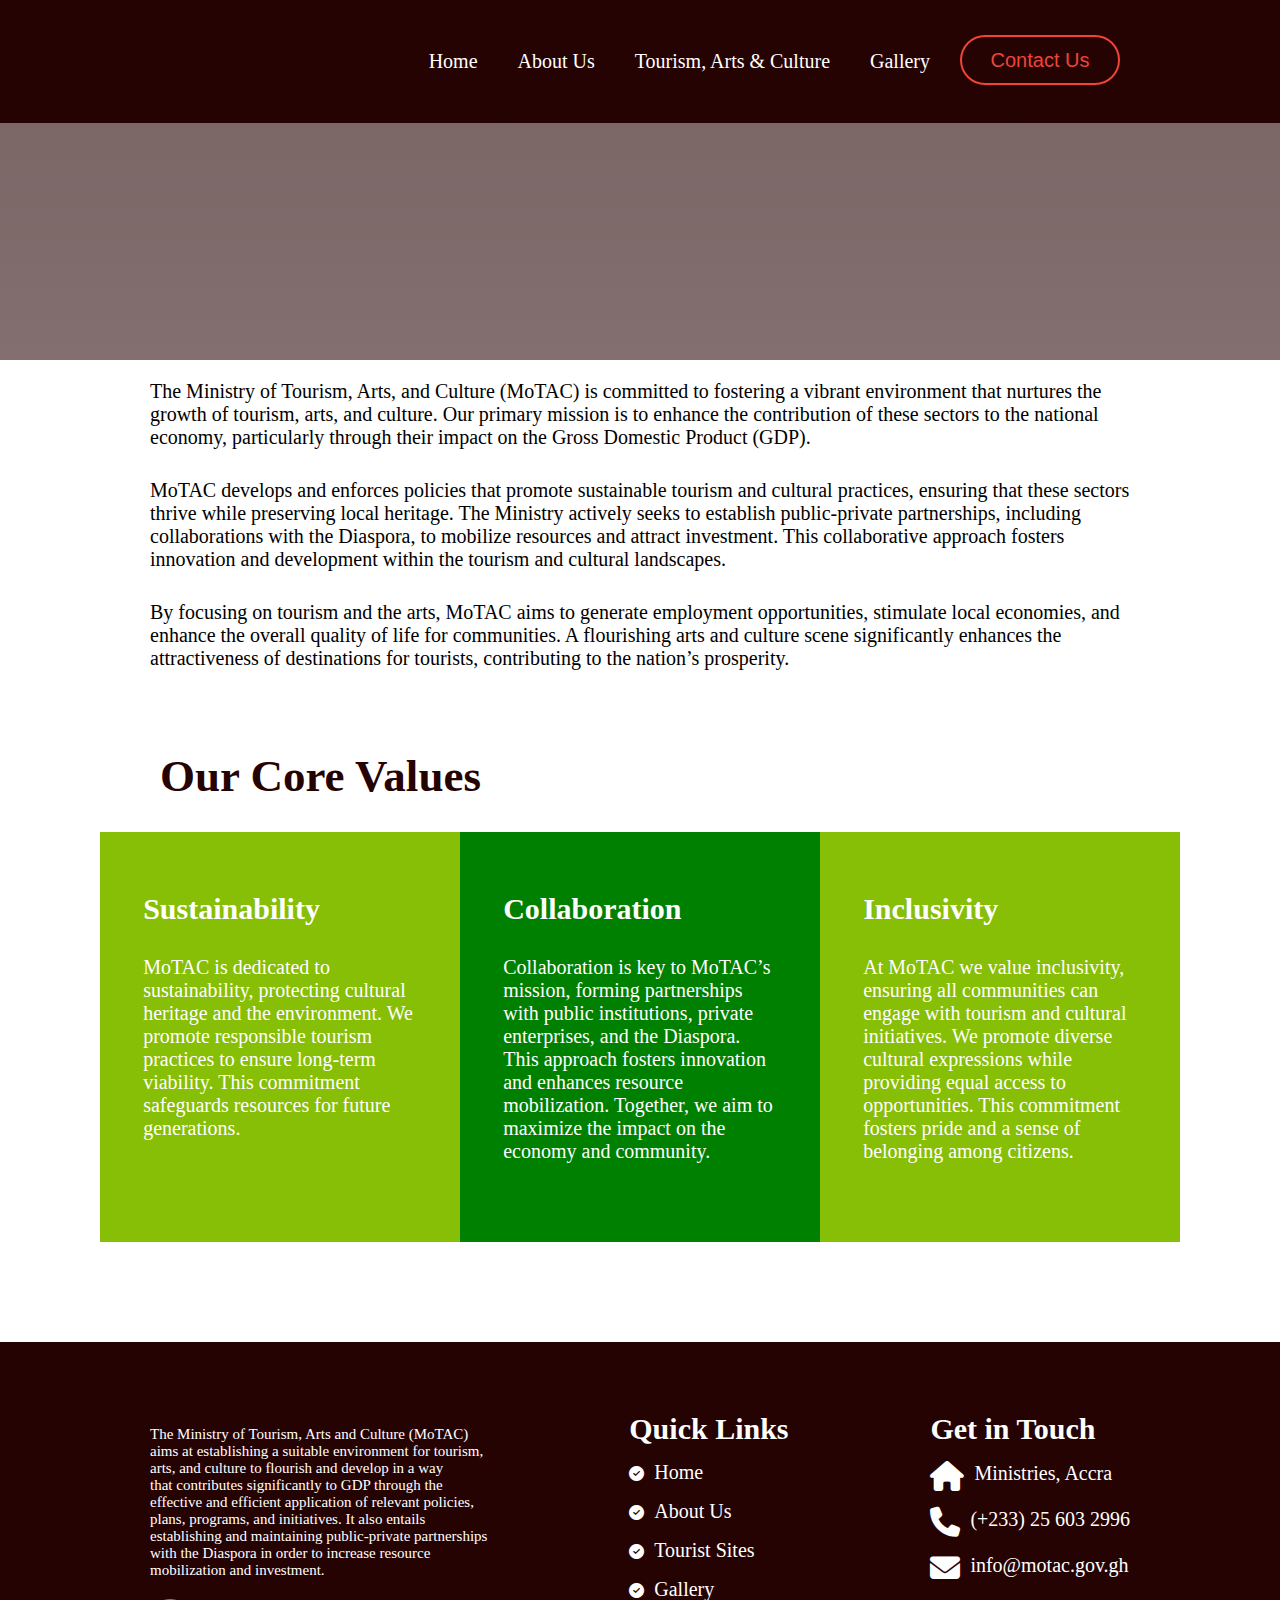
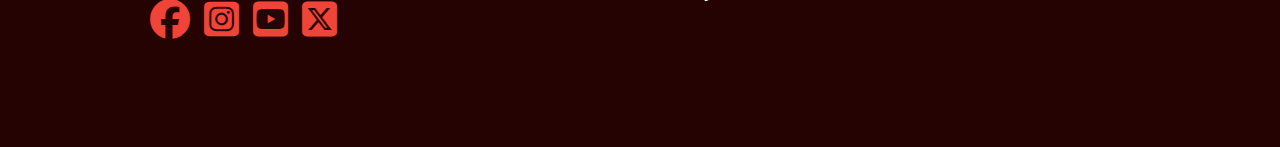
==== about.html @ de560dda "Add files via upload" ====
<!DOCTYPE html>
<html lang="en">
<head>
    <meta charset="UTF-8">
    <meta name="viewport" content="width=device-width, initial-scale=1.0">
    <title>motac.com</title>
    <link rel="stylesheet" href="style.css">
    <link rel="stylesheet" href="https://cdnjs.cloudflare.com/ajax/libs/font-awesome/6.7.2/css/all.min.css">
</head>
<body>
    <header>
        <a href="index.html">
            <div class="logo"><img src="images/logo1.png" alt=""></div>
            </a>
            <nav>
                <ul>
                    <li><a href="index.html">Home</a></li>
                    <li><a href="about.html">About Us</a></li>
                    <li><a href="tourist.html">Tourism, Arts & Culture</a></li>
                    <li><a href="gallery.html">Gallery</a></li>
                </ul>
                <a href="contact.html"><button class="nav-button">Contact Us</button></a>
            </nav>
    </header>

    <section id="contact-sec">
        <div class="con-hero">
            <div class="contact">
                <h1 class="anim">About MoTAC</h1>
    </section>

    <section id="about">
        <div class="motac-sec">
            <p>The Ministry of Tourism, Arts, and Culture (MoTAC) is committed to
                fostering a vibrant environment that nurtures the growth of tourism,
                arts, and culture. Our primary mission is to enhance the contribution
                of these sectors to the national economy, particularly through their
                impact on the Gross Domestic Product (GDP).</p>

                <p>MoTAC develops and enforces policies that promote sustainable tourism
                and cultural practices, ensuring that these sectors thrive while
                preserving local heritage. The Ministry actively seeks to establish
                public-private partnerships, including collaborations with the Diaspora,
                to mobilize resources and attract investment. This collaborative
                approach fosters innovation and development within the tourism and
                cultural landscapes.</p>
                
                <p>By focusing on tourism and the arts, MoTAC aims to generate employment
                opportunities, stimulate local economies, and enhance the overall
                quality of life for communities. A flourishing arts and culture scene
                significantly enhances the attractiveness of destinations for tourists,
                contributing to the nation’s prosperity.
            </p>
        </div>
        <div class="values">
            <h2>Our Core Values</h2>
        </div>
        <div class="motac-cards">
            <div class="motac-card1">
                <h2>Sustainability</h2>
                <p>MoTAC is dedicated to sustainability, protecting cultural heritage
                    and the environment. We promote responsible tourism practices to
                    ensure long-term viability. This commitment safeguards resources
                    for future generations.</p>
            </div>
            <div class="motac-card2">
                <h2>Collaboration</h2>
                <p>Collaboration is key to MoTAC’s mission, forming partnerships
                    with public institutions, private enterprises, and the Diaspora.
                    This approach fosters innovation and enhances resource mobilization.
                    Together, we aim to maximize the impact on the economy and
                    community.</p>
            </div>
            <div class="motac-card3">
                <h2>Inclusivity</h2>
                <p>At MoTAC we value inclusivity, ensuring all communities can engage with
                    tourism and cultural initiatives. We promote diverse cultural
                    expressions while providing equal access to opportunities.
                    This commitment fosters pride and a sense of belonging among citizens.

                </p>
            </div>
        </div>
    </section>

    <section id="footer-links">
        <div class="bottom-links">
            <div class="footer-logo">
                <img src="images/logo1.png" alt="">
                <p>The Ministry of Tourism, Arts and Culture (MoTAC) <br>aims
                at establishing a suitable environment for tourism, <br>
                 arts, and culture to flourish and develop in a way <br>
                that contributes significantly to GDP through the <br>
                effective and efficient application of relevant policies, <br>
                plans, programs, and initiatives. It also entails <br>
                establishing and maintaining public-private partnerships <br>
                with the Diaspora in order to increase resource <br>
                mobilization and investment.
                </p>
           
            <span class="social-icons">
                <a href="https://www.facebook.com" class="fb-icon">
                    <i class="fa-brands fa-facebook"></i>
                  </a>
                  <a href="https://www.instagram.com" class="ig-icon">
                    <i class="fa-brands fa-square-instagram"></i>
                  </a>
                  <a href="https://www.youtube.com" class="youtube-icon">
                    <i class="fa-brands fa-square-youtube"></i>
                  </a>
                  <a href="https://www.x.com" class="x-icon">
                    <i class="fa-brands fa-square-x-twitter"></i>
                  </a>
                </span>
            </div>
            <div class="quick-links">
                <h2>Quick Links</h2>
                <ul>
                    <li><i class="fa-solid fa-circle-check"></i><a href="index.html">Home</a></li>
                    <li><i class="fa-solid fa-circle-check"></i><a href="about.html">About Us</a></li>
                    <li><i class="fa-solid fa-circle-check"></i><a href="tourist.html">Tourist Sites</a></li>
                    <li><i class="fa-solid fa-circle-check"></i><a href="gallery.html">Gallery</a></li>
                </ul>
            </div>
            <div class="get-in-touch">
                <h2>Get in Touch</h2>
                <ul>
                    <li><i class="fa-solid fa-home"></i><a href="#">Ministries, Accra</a></li>
                    <li><i class="fa-solid fa-phone"></i><a href="#">(+233) 25 603 2996</a></li>
                    <li><i class="fa-solid fa-envelope"></i><a href="#">info@motac.gov.gh</a></li>
                </ul>
            </div>
        </div>
    </section>
</body>
</html>
---- style.css ----
/* General Reset */
*{
    margin: 0;
    padding: 0;
    text-decoration: none;
    list-style-type: none;
}

/* Body Styles */
body{
    background-color: white;

}
body::-webkit-scrollbar{
    display: none;
}

/* Font Styles */
@font-face {
    font-family: HelveticaNowDisplay-ExtraBold;
    src: url(fonts/HelveticaNowDisplay-ExtraBold.ttf);
    font-weight: 800;
    font-style: normal;
  }

  @font-face {
    font-family: HelveticaNowDisplay-Bold;
    src: url(fonts/HelveticaNowDisplay-Bold.ttf);
    font-weight: 700;
    font-style: normal;
  }

  @font-face {
    font-family: HelveticaNowDisplay-Regular;
    src: url(fonts/HelveticaNowDisplay-Regular.ttf);
    font-weight: 400;
    font-style: normal;
  }

  @font-face {
    font-family: HelveticaNowDisplay-Medium;
    src: url(fonts/HelveticaNowDisplay-Medium.ttf);
    font-weight: 500;
    font-style: normal;
  }

/* Header Styles */
header {
    display: flex;
    background-color: rgb(38, 3, 3);
    align-items: center;
    justify-content: space-between;
    position: fixed;
    z-index: 10;
    width: 100%;
}

/* Logo Styles */
.logo img {
    max-height: 25px;
    margin-left: 150px;
}

/* Nav Styles */
nav{
    display: flex;
    text-decoration: none;
    margin: 20px;
    margin-right: 150px;
}

nav ul{
    font-family: HelveticaNowDisplay-Regular;
    font-size: medium;
    display: flex;
    text-decoration: none;
    position: relative;
    bottom: 10px;
    color: white;
    padding-top: 20px;
    margin-right: 20px;
}

nav ul li{
    margin: 20px;
}

nav ul li a{
    color: white;
    font-size: 20px;
}

nav ul li a:hover{
    color: #EF4437;
}

.nav-button{
    background-color: transparent;
    border: none;
    height: 50px;
    width: 160px;
    position: relative;
    color: #EF4437;
    border: #EF4437 solid 2px;
    border-radius: 50px;
    font-size: 20px;
    text-align: center;
    right: 10px;
    margin-top: 15px;
}

.nav-button:hover{
    background-color: #EF4437;
    color: white;
    transform:rotateY(360deg);
    transition: 2s;
    border: solid #EF4437 2px;
}

/* Hero Styles */
#main{
    height: 70vh;
    background-color: #dff4f5;
    padding-top: 60px;
    padding-bottom: 30px;
    background-image: url(images/bg-image.jpeg);
    background-position: center;
    background-size: cover;

}

.text{
    margin-top: 180px;
    margin-left: 150px;
}

.text h1{
    animation: ease-in 1s;
}

.hero h1{
    font-family: HelveticaNowDisplay-Medium;
    color: white;
    font-size: 70px;
    line-height: 70px;
    opacity: 0;
    transform: translateY(30px);
    animation: moveup 0.5s linear forwards;
}
    
@keyframes moveup{
        100%{
            opacity: 1;
            transform: translateY(0px);
        }
    }

.hero p{
    color: white;
    font-family: HelveticaNowDisplay-Medium;
    font-size: 20px;
    margin-top: 10px;
    animation-delay: 0.5s;
}

.btn{
    text-decoration: none;
    background-color: #EF4437;
    border: solid 2px #EF4437;
    font-family: HelveticaNowDisplay-Medium;
    font-size: 20px;
    height: 50px;
    width: 170px;
    text-align: center;
    color: white;
    border-radius: 50px;
    margin-left: 5px;
    margin-top: 20px;
    margin-bottom: 300px;
}

a .btn{
    animation-delay: 1s;
}

.btn:hover{
    background-color: #5f0902;
    color: white;
    transform:rotateY(360deg);
    transition: 2s;
    border: solid #5f0902 2px;
    cursor: pointer;
    transition: 1s;
}

.anim{
    opacity: 0;
    transform: translateY(30px);
    animation: moveup 0.5s linear forwards;
}
@keyframes moveup{
    100%{
        opacity: 1;
        transform: translateY(0px);
    }
}

/* About Section Styles */
.about-sec{
    background-color: white;
    padding: 50px;
    padding-bottom: 0px;
    text-align: center;
    padding-top: 50px;
}

.about-sec h2{
    font-family: HelveticaNowDisplay-Medium;
    color: rgb(38, 3, 3);
    font-size: 50px;
}

#about-sec{
    height: 50vh;
}

.about-sec p{
    color: black;
    font-family: HelveticaNowDisplay-Regular;
    font-size: 20px;
    margin-top: 10px;
    padding: 100px;
    padding-top: 2px;
    text-align: left;
}

.cards{
    display: flex;
    gap: 0px;
    justify-content: center;
    padding-left: 100px;
    padding-right: 100px;
    padding-bottom: 100px;
}

.card1{
    height: 330px;
    width: 400px;
    background-color: red;
    padding-top: 10px;
}

.card2{
    height: 330px;
    width: 400px;
    background-color: rgb(232, 183, 4);
    padding-top: 10px;
}

.card3{
    height: 330px;
    width: 400px;
    background-color: green;
    padding-top: 10px;
}

.cards i{
    font-size: 3rem;
    color: white;
    margin-top: 20px;
    margin-bottom: 15px;
    padding-left: 12%;
    padding-right: 12%;
}

.cards h2{
    text-align: left;
    color: white;
    font-family: HelveticaNowDisplay-Medium;
    font-size: 30px;
    margin: 10px 0;
    padding-left: 12%;
    padding-right: 12%;
}

.cards p{
    font-family: HelveticaNowDisplay-Regular;
    font-size: 20px;
    color: white;
    text-align: left;
    margin: 5px 0;
    padding-left: 12%;
    padding-right: 12%;
}

.card1:hover{
    background-color: black;
    color: white;
    transform:translateY(-15px);
    transition: all 1s;
}

.card2:hover{
    background-color: black;
    color: white;
    transform:translateY(-15px);
    transition: all 1s;
}

.card3:hover{
    background-color: black;
    color: white;
    transform:translateY(-15px);
    transition: all 1s;
}

.cards:hover i{
    color: white;
}

.cards:hover h2{
    color: white;
}


/* Contact Styles */
#contact-sec{
    height: 30vh;
    padding-top: 60px;
    padding-bottom: 30px;
    background: linear-gradient(rgba(38, 3, 3, 0.619), rgba(38, 3, 3, 0.573)),url(images/bg-image2.jpg);
    background-position: center;
    background-size: cover;
}

.contact{
    margin-top: 140px;
    margin-left: 150px;
}

.contact h1{
    animation: ease-in 1s;
}

.con-hero h1{
    font-family: HelveticaNowDisplay-Medium;
    color: white;
    font-size: 50px;
    line-height: 70px;
    opacity: 0;
    transform: translateY(30px);
    animation: moveup 0.5s linear forwards;
}

.location{
    width: 80%;
    margin: auto;
    padding: 80px 0;
    size: cover;
}

.location iframe{
    width: 100%;
}

.contact-us{
    width: 80%;
    margin: auto;
}

.contact-col{
    flex-basis: 48%;
    margin-bottom: 30px;
}

.contact-col div{
    display: flex;
    align-items: center;
    margin-bottom: 40px;
}

.contact-col div i{
    font-size: 28px;
    color: #EF4437;
    margin: 10px;
    margin-right: 30px;
}

.contact div p{
    padding: 0;
}

.contact-col div h5{
    font-size: 20px;
    margin-bottom: 5px;
    color: #555;
    font-weight: 400;
    font-family: HelveticaNowDisplay-Medium;
}

.contact-col div p{
    font-size: 17px;
    margin-bottom: 5px;
    color: #555;
    font-family: HelveticaNowDisplay-Regular;
}

.contact-col input, .contact-col textarea{
    width: 100%;
    padding: 15px;
    margin-bottom: 17px;
    outline: none;
    border: 1px solid #ccc;
}

.contact-btn{
    text-decoration: none;
    background-color: #EF4437;
    border: solid 2px #EF4437;
    font-family: HelveticaNowDisplay-Medium;
    font-size: 20px;
    height: 50px;
    width: 170px;
    text-align: center;
    color: white;
    border-radius: 50px;
    margin-left: 5px;
    margin-top: 20px;
    margin-bottom: 100px;
}

.contact-btn:hover{
    background-color: #5f0902;
    color: white;
    transition: 2s;
    border: solid #5f0902 2px;
    cursor: pointer;
    transition: 1s;
}

.row{
    display: flex;
}

/* About MoTAC Styles */
#contact-sec{
    height: 30vh;
    padding-top: 60px;
    padding-bottom: 30px;
    background: linear-gradient(rgba(38, 3, 3, 0.619), rgba(38, 3, 3, 0.573)),url(images/bg-image2.jpg);
    background-position: center;
    background-size: cover;
}

.contact{
    margin-top: 140px;
    margin-left: 150px;
}

.contact h1{
    animation: ease-in 1s;
}

.con-hero h1{
    font-family: HelveticaNowDisplay-Medium;
    color: white;
    font-size: 50px;
    line-height: 70px;
    opacity: 0;
    transform: translateY(30px);
    animation: moveup 0.5s linear forwards;
}

/* About Section Styles */
.motac-sec{
    background-color: white;
    padding: 50px;
    padding-bottom: 70px;
    text-align: left;
    padding-top: 0px;
}

.about-sec h2{
    font-family: HelveticaNowDisplay-Medium;
    color: rgb(38, 3, 3);
    font-size: 40px;
    text-align: left;
    padding-left: 100px;
}

.motac-sec p{
    color: black;
    font-family: HelveticaNowDisplay-Regular;
    font-size: 20px;
    margin-top: 10px;
    padding: 100px;
    padding-bottom: 10px;
    padding-top: 10px;
    text-align: left;
}

.values{
    font-family: HelveticaNowDisplay-Medium;
    color: rgb(38, 3, 3);
    font-size: 30px;
    padding-left: 160px;
    padding-bottom: 30px;
}

.motac-cards{
    display: flex;
    gap: 0px;
    justify-content: center;
    padding-left: 100px;
    padding-right: 100px;
    padding-bottom: 100px;
}

.motac-card1{
    height: 400px;
    width: 400px;
    background-color: rgb(135, 190, 6);
    padding-top: 10px;
}

.motac-card2{
    height: 400px;
    width: 400px;
    background-color: green;
    padding-top: 10px;
}

.motac-card3{
    height: 400px;
    width: 400px;
    background-color: rgb(135, 190, 6);
    padding-top: 10px;
}

.motac-cards h2{
    text-align: left;
    color: white;
    font-family: HelveticaNowDisplay-Medium;
    font-size: 30px;
    margin: 10px 0;
    padding-left: 12%;
    padding-right: 12%;
    padding-top: 40px;
}

.motac-cards p{
    font-family: HelveticaNowDisplay-Regular;
    font-size: 20px;
    color: white;
    text-align: left;
    margin: 5px 0;
    padding-left: 12%;
    padding-right: 12%;
    padding-top: 20px;
}

.motac-card1:hover{
    background-color: rgb(38, 3, 3);
    color: white;
    transform:translateY(-15px);
    transition: all 1s;
}

.motac-card2:hover{
    background-color: rgb(38, 3, 3);
    color: white;
    transform:translateY(-15px);
    transition: all 1s;
}

.motac-card3:hover{
    background-color:rgb(38, 3, 3);
    color: white;
    transform:translateY(-15px);
    transition: all 1s;
}

.motac-cards:hover i{
    color: white;
}

.motac-cards:hover h2{
    color: white;
}

/* Gallery Styles */
.gallery{
    display: flex;
    justify-content: center;
    align-items: center;
    flex-wrap: wrap;
    padding-bottom: 70px;
    padding-top: 70px;
}

.gallery img{
    width: 400px;
    height: 300px;
    border-radius: 10px;
    border: 2px  solid rgb(38, 3, 3);
    box-shadow: 4px 7px 7px 0px rgb(44, 43, 43);
    cursor: pointer;
    margin: 10px;
    transition: 400ms;
}

.gallery img:hover{
    filter: grayscale(1);
    transform: scale(1.03);
}


.tourist-cards{
    display: flex;
    justify-content: center;
    padding-left: 100px;
    padding-right: 100px;
    padding-bottom: 100px;
}

.tourist-card1{
    height: 450px;
    width: 600px;
    background:linear-gradient(rgba(0, 0, 0, 0.527),rgba(0, 0, 0, 0.61),rgba(0, 0, 0, 0.518)),url(/images/bg-image.jpeg);
}

.site1{
    height: 450px;
    width: 600px;
    background:linear-gradient(rgba(0, 0, 0, 0.527),rgba(0, 0, 0, 0.61),rgba(0, 0, 0, 0.518)),url(images/kakum.png);
}
.site2{
    height: 450px;
    width: 600px;
    background:linear-gradient(rgba(0, 0, 0, 0.527),rgba(0, 0, 0, 0.61),rgba(0, 0, 0, 0.518)),url(images/mole.png);
}
.site3{
    height: 450px;
    width: 600px;
    background:linear-gradient(rgba(0, 0, 0, 0.527),rgba(0, 0, 0, 0.61),rgba(0, 0, 0, 0.518)),url(images/larabanga.png);
}
.site4{
    height: 450px;
    width: 600px;
    background:linear-gradient(rgba(0, 0, 0, 0.527),rgba(0, 0, 0, 0.61),rgba(0, 0, 0, 0.518)),url(images/homowo.png);
}
.site5{
    height: 450px;
    width: 600px;
    background:linear-gradient(rgba(0, 0, 0, 0.527),rgba(0, 0, 0, 0.61),rgba(0, 0, 0, 0.518)),url(images/yor.png);
}

.site6{
    height: 450px;
    width: 600px;
    background:linear-gradient(rgba(0, 0, 0, 0.527),rgba(0, 0, 0, 0.61),rgba(0, 0, 0, 0.518)),url(images/kente.png);
}

.tourist-card2{
    height: 450px;
    width: 600px;
    background-color: green;
    padding-top: 10px;
}

.tourist-cards h2{
    text-align: left;
    color: white;
    font-family: HelveticaNowDisplay-Medium;
    font-size: 30px;
    margin: 10px 0;
    padding-left: 12%;
    padding-right: 12%;
    padding-top: 40px;
}

.tourist-cards p{
    font-family: HelveticaNowDisplay-Regular;
    font-size: 20px;
    color: white;
    text-align: left;
    margin: 5px 0;
    padding-left: 12%;
    padding-right: 5%;
    padding-top: 20px;
}

.tourist-card1:hover{
    background-color: black;
    color: white;
    transform:translateY(-15px);
    transition: all 1s;
}

.tourist-card2:hover{
    background-color: black;
    color: white;
    transform:translateY(-15px);
    transition: all 1s;
}

.tourist-card3:hover{
    background-color: black;
    color: white;
    transform:translateY(-15px);
    transition: all 1s;
}

.tourist-cards:hover i{
    color: white;
}

.tourist-cards:hover h2{
    color: white;
}


/* Footer Styles */
.footer-logo{
    margin-top: 30px;
}

.bottom-links{
    background-color: rgb(38, 3, 3);
    height: 45vh;
    display: flex;
    justify-content: space-between;
    align-items: flex-start;
    margin: auto;
}

.footer-logo img {
    max-height: 25px;
    margin-left: 150px;
    margin-top: 40px;
}


.footer-logo p{
    font-family: HelveticaNowDisplay-Regular;
    font-size: 15px;
    color: white;
    margin-left: 150px;
    margin-top: 10px;
    margin-bottom: 10px;
}

.social-icons i{
    display: inline-block;
    min-height: 45px;
    cursor: pointer;
    margin-top: 20px;
    margin-top: 10px;
    margin-left: 150px;
    color: #EF4437;
    font-size: 40px;
}


.ig-icon i{
    margin-left: 10px;
}

.youtube-icon i{
    margin-left: 10px;
}

.x-icon i{
    margin-left: 10px;
}


.quick-links{
    margin-top: 70px;
    position: top;
}

.quick-links h2{
    font-family: HelveticaNowDisplay-Bold;
    font-size: 30px;
    color: white;
}

.quick-links ul{
    list-style: none;
    text-decoration: none;
    color: white;
    font-size: 20px;
    font-family: HelveticaNowDisplay-Regular;
}

.quick-links ul li{
    list-style: none;
    text-decoration: none;
    color: white;
    font-family: HelveticaNowDisplay-Regular;
}

.quick-links ul li a{
    list-style: none;
    text-decoration: none;
    color: white;
    font-family: HelveticaNowDisplay-Regular;
    line-height: 25px;
    margin-left: 10px;
}

.quick-links ul li a:hover{
  color: #EF4437;
}

.quick-links ul li img{
    width: 10px;
    height: 10px;
    margin-top: 20px;
}

.quick-links ul li i{
    font-size: 15px;
    color: white;
    margin-top: 20px;
}

.get-in-touch{
    margin-right: 150px;
    margin-top: 70px;
}

.get-in-touch h2{
    font-family: HelveticaNowDisplay-Regular;
    font-size: 30px;
    color: white;
}

.get-in-touch ul{
    align-items: center;
}
.get-in-touch ul li{
    list-style: none;
    text-decoration: none;
    color: white;
    font-family: HelveticaNowDisplay-Reular;
    align-items: center;
}

.get-in-touch ul li a{
    list-style: none;
    text-decoration: none;
    color: white;
    font-family: HelveticaNowDisplay-Regular;
    margin-left: 10px;
    font-size: 20px;
    position: relative;
    top: -7px;
}

.get-in-touch ul li img{
    width: 25px;
    height: 25px;
    margin-top: 15px;
    align-items: center;
    text-align: center;
}

.get-in-touch ul li i{
    color: white;
    font-size: 30px;
    margin-top: 15px;
    align-items: center;
    text-align: center;
}
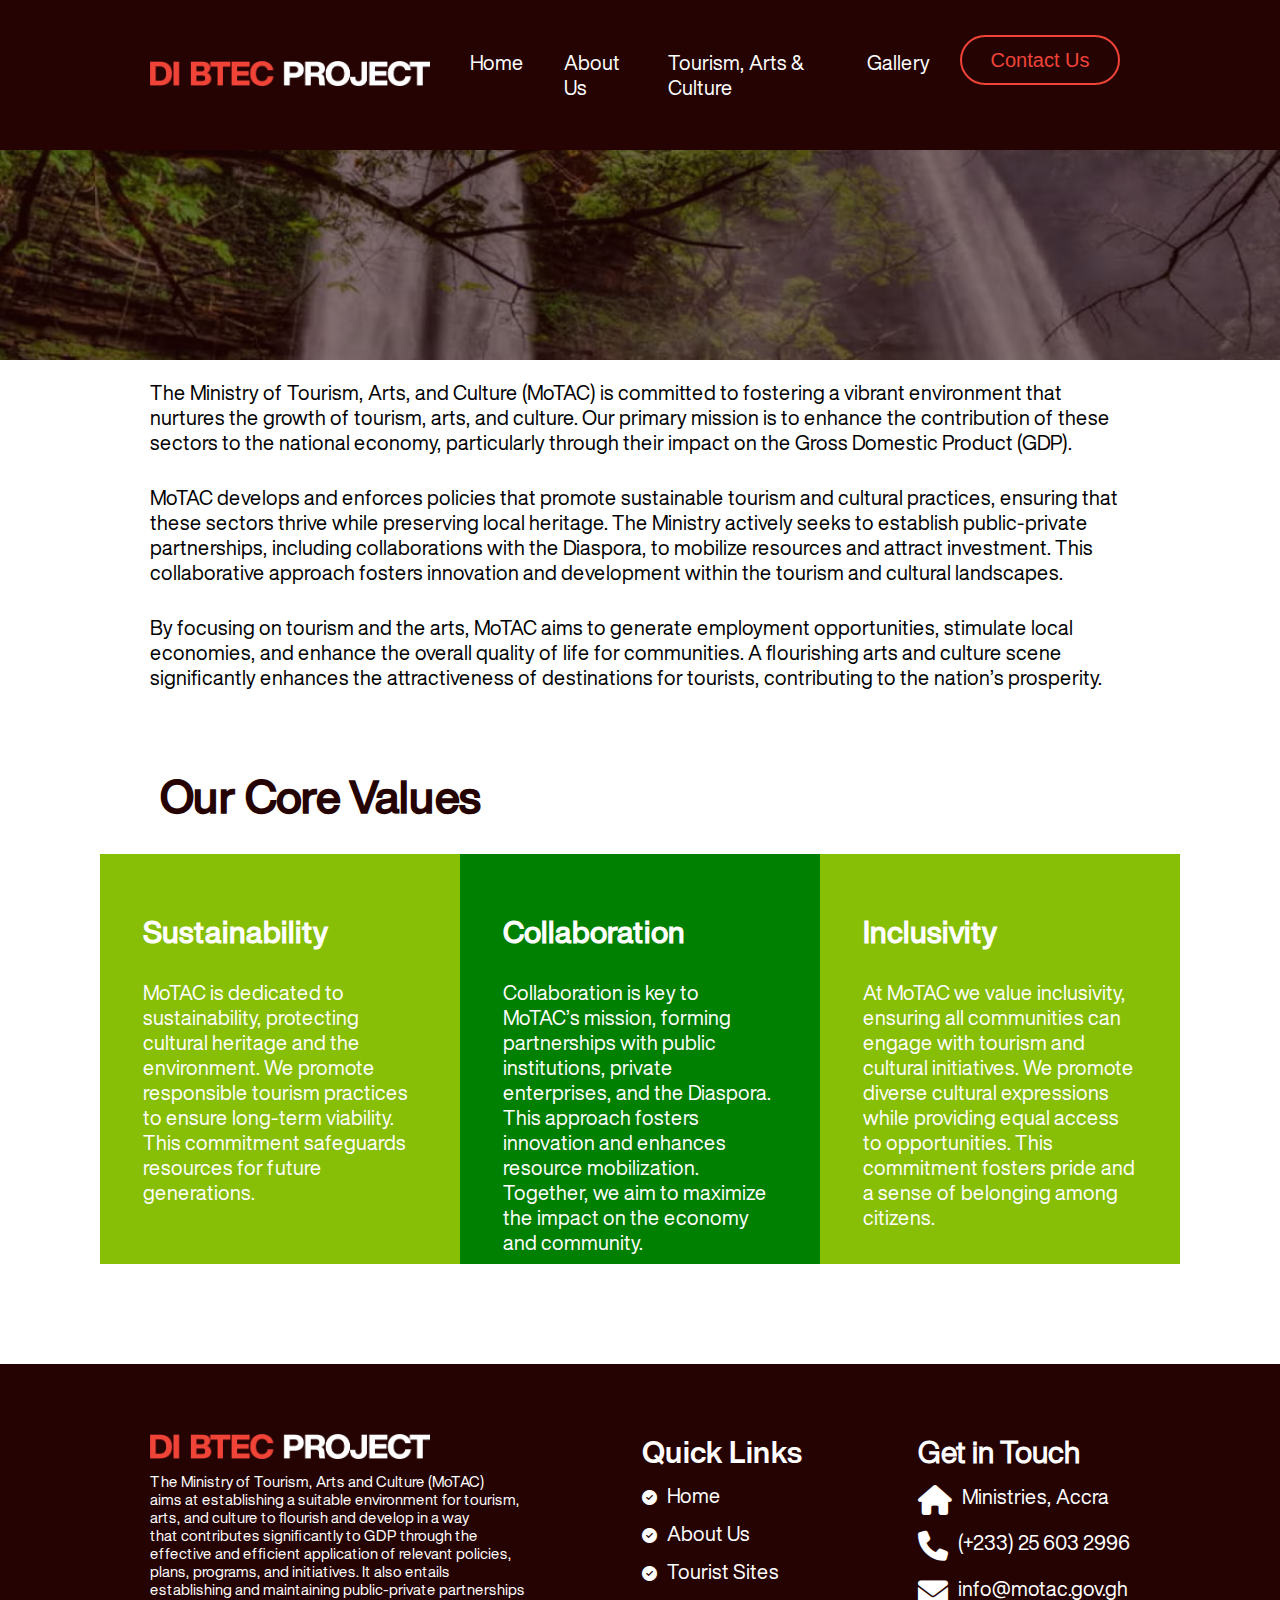
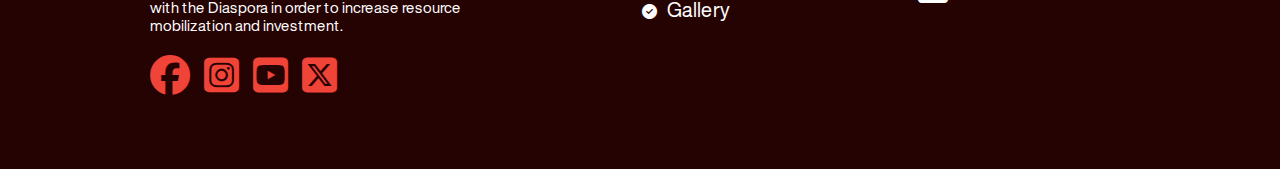
==== commit 4390f145: "Update about.html" ====
--- a/about.html
+++ b/about.html
@@ -10,7 +10,7 @@
 <body>
     <header>
         <a href="index.html">
-            <div class="logo"><img src="images/logo1.png" alt=""></div>
+            <div class="logo"><img src="logo1.png" alt=""></div>
             </a>
             <nav>
                 <ul>
@@ -86,7 +86,7 @@
     <section id="footer-links">
         <div class="bottom-links">
             <div class="footer-logo">
-                <img src="images/logo1.png" alt="">
+                <img src="logo1.png" alt="">
                 <p>The Ministry of Tourism, Arts and Culture (MoTAC) <br>aims
                 at establishing a suitable environment for tourism, <br>
                  arts, and culture to flourish and develop in a way <br>
@@ -133,4 +133,4 @@
         </div>
     </section>
 </body>
-</html>+</html>
--- a/style.css
+++ b/style.css
@@ -18,28 +18,28 @@
 /* Font Styles */
 @font-face {
     font-family: HelveticaNowDisplay-ExtraBold;
-    src: url(fonts/HelveticaNowDisplay-ExtraBold.ttf);
+    src: url(HelveticaNowDisplay-ExtraBold.ttf);
     font-weight: 800;
     font-style: normal;
   }
 
   @font-face {
     font-family: HelveticaNowDisplay-Bold;
-    src: url(fonts/HelveticaNowDisplay-Bold.ttf);
+    src: url(HelveticaNowDisplay-Bold.ttf);
     font-weight: 700;
     font-style: normal;
   }
 
   @font-face {
     font-family: HelveticaNowDisplay-Regular;
-    src: url(fonts/HelveticaNowDisplay-Regular.ttf);
+    src: url(HelveticaNowDisplay-Regular.ttf);
     font-weight: 400;
     font-style: normal;
   }
 
   @font-face {
     font-family: HelveticaNowDisplay-Medium;
-    src: url(fonts/HelveticaNowDisplay-Medium.ttf);
+    src: url(HelveticaNowDisplay-Medium.ttf);
     font-weight: 500;
     font-style: normal;
   }
@@ -123,7 +123,7 @@
     background-color: #dff4f5;
     padding-top: 60px;
     padding-bottom: 30px;
-    background-image: url(images/bg-image.jpeg);
+    background-image: url(bg-image.jpeg);
     background-position: center;
     background-size: cover;
 
@@ -328,7 +328,7 @@
     height: 30vh;
     padding-top: 60px;
     padding-bottom: 30px;
-    background: linear-gradient(rgba(38, 3, 3, 0.619), rgba(38, 3, 3, 0.573)),url(images/bg-image2.jpg);
+    background: linear-gradient(rgba(38, 3, 3, 0.619), rgba(38, 3, 3, 0.573)),url(bg-image2.jpg);
     background-position: center;
     background-size: cover;
 }
@@ -447,7 +447,7 @@
     height: 30vh;
     padding-top: 60px;
     padding-bottom: 30px;
-    background: linear-gradient(rgba(38, 3, 3, 0.619), rgba(38, 3, 3, 0.573)),url(images/bg-image2.jpg);
+    background: linear-gradient(rgba(38, 3, 3, 0.619), rgba(38, 3, 3, 0.573)),url(bg-image2.jpg);
     background-position: center;
     background-size: cover;
 }
@@ -626,39 +626,39 @@
 .tourist-card1{
     height: 450px;
     width: 600px;
-    background:linear-gradient(rgba(0, 0, 0, 0.527),rgba(0, 0, 0, 0.61),rgba(0, 0, 0, 0.518)),url(/images/bg-image.jpeg);
+    background:linear-gradient(rgba(0, 0, 0, 0.527),rgba(0, 0, 0, 0.61),rgba(0, 0, 0, 0.518)),url(bg-image.jpeg);
 }
 
 .site1{
     height: 450px;
     width: 600px;
-    background:linear-gradient(rgba(0, 0, 0, 0.527),rgba(0, 0, 0, 0.61),rgba(0, 0, 0, 0.518)),url(images/kakum.png);
+    background:linear-gradient(rgba(0, 0, 0, 0.527),rgba(0, 0, 0, 0.61),rgba(0, 0, 0, 0.518)),url(kakum.png);
 }
 .site2{
     height: 450px;
     width: 600px;
-    background:linear-gradient(rgba(0, 0, 0, 0.527),rgba(0, 0, 0, 0.61),rgba(0, 0, 0, 0.518)),url(images/mole.png);
+    background:linear-gradient(rgba(0, 0, 0, 0.527),rgba(0, 0, 0, 0.61),rgba(0, 0, 0, 0.518)),url(mole.png);
 }
 .site3{
     height: 450px;
     width: 600px;
-    background:linear-gradient(rgba(0, 0, 0, 0.527),rgba(0, 0, 0, 0.61),rgba(0, 0, 0, 0.518)),url(images/larabanga.png);
+    background:linear-gradient(rgba(0, 0, 0, 0.527),rgba(0, 0, 0, 0.61),rgba(0, 0, 0, 0.518)),url(larabanga.png);
 }
 .site4{
     height: 450px;
     width: 600px;
-    background:linear-gradient(rgba(0, 0, 0, 0.527),rgba(0, 0, 0, 0.61),rgba(0, 0, 0, 0.518)),url(images/homowo.png);
+    background:linear-gradient(rgba(0, 0, 0, 0.527),rgba(0, 0, 0, 0.61),rgba(0, 0, 0, 0.518)),url(homowo.png);
 }
 .site5{
     height: 450px;
     width: 600px;
-    background:linear-gradient(rgba(0, 0, 0, 0.527),rgba(0, 0, 0, 0.61),rgba(0, 0, 0, 0.518)),url(images/yor.png);
+    background:linear-gradient(rgba(0, 0, 0, 0.527),rgba(0, 0, 0, 0.61),rgba(0, 0, 0, 0.518)),url(yor.png);
 }
 
 .site6{
     height: 450px;
     width: 600px;
-    background:linear-gradient(rgba(0, 0, 0, 0.527),rgba(0, 0, 0, 0.61),rgba(0, 0, 0, 0.518)),url(images/kente.png);
+    background:linear-gradient(rgba(0, 0, 0, 0.527),rgba(0, 0, 0, 0.61),rgba(0, 0, 0, 0.518)),url(kente.png);
 }
 
 .tourist-card2{
@@ -873,4 +873,4 @@
     margin-top: 15px;
     align-items: center;
     text-align: center;
-}+}
